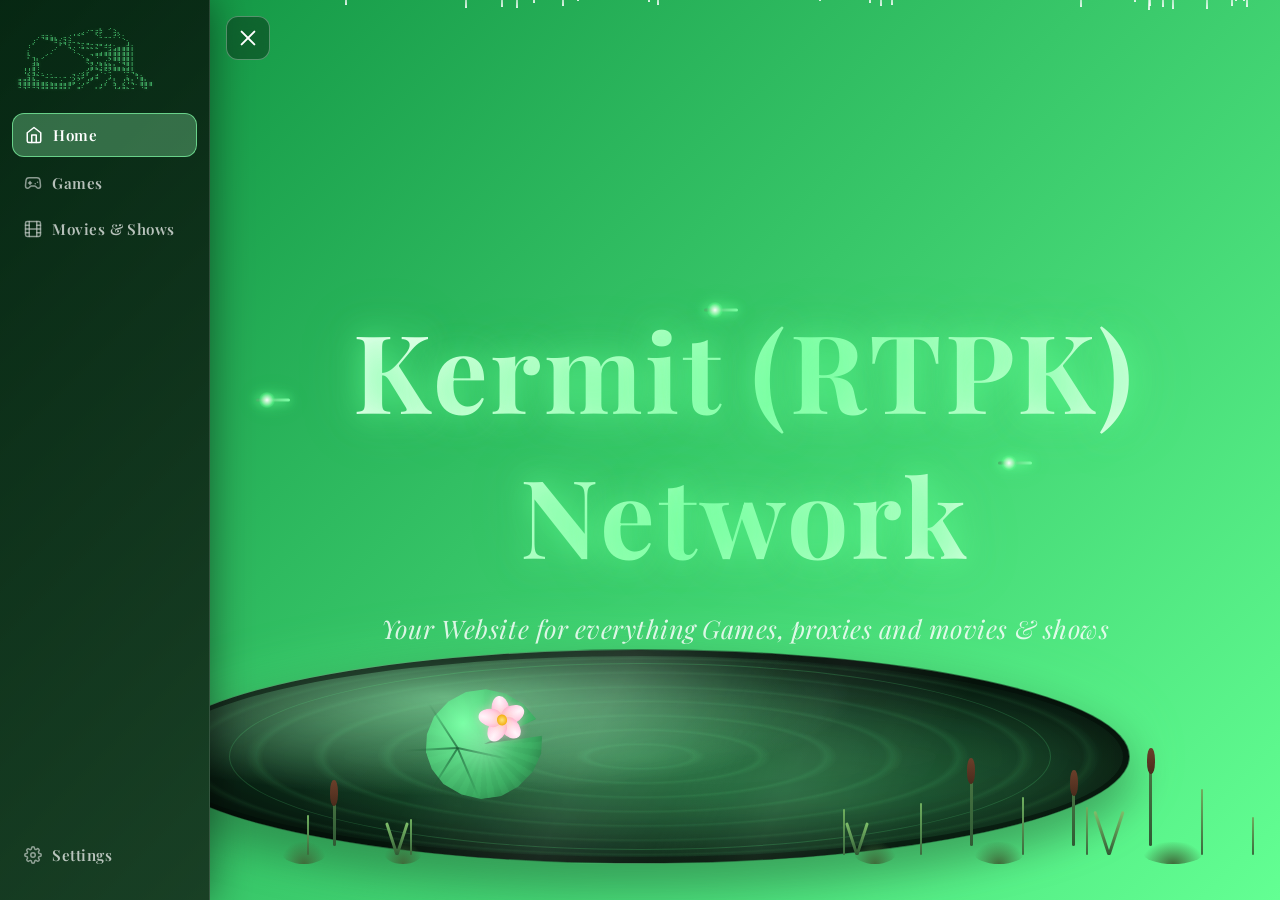
==== index.html @ 3709c2e8 "Initial commit" ====
<!DOCTYPE html>
<html lang="en">
<head>
  <meta charset="UTF-8" />
  <meta name="viewport" content="width=device-width, initial-scale=1.0"/>
  <title>Kermit (RTPK) Network</title>
  <link rel="icon" type="image/png" href="assets/favicon.png" />
  <link rel="preconnect" href="https://fonts.googleapis.com" />
  <link rel="preconnect" href="https://fonts.gstatic.com" crossorigin />
  <link href="https://fonts.googleapis.com/css2?family=Playfair+Display:wght@600;700&display=swap" rel="stylesheet" />
  <link rel="stylesheet" href="assets/styles.css" />
  <script src="assets/theme.js" defer></script>
  <script src="assets/animation.js" defer></script>
  <script src="assets/cursor.js" defer></script>
  <script src="assets/nav.js" defer></script>
  <script defer>
    const messages = [
      "Your Website for everything games, browsing, movies & shows",
      "Get Better soon Jaiden ❤️",
      "Kermit was here",
      "when will you learn to port? 🤓",
      "If you read this your gay 🥀",
      "frog 🐸🗣️🔥",
      "SPED CENTRAL😜😜🔥",
      "I love Devvy ❤️",
      "what are you waiting for? do something😭🥀"
    ];

    document.addEventListener("DOMContentLoaded", () => {
      const el = document.getElementById("shuffleText");
      let index = 0;

      const showNext = () => {
        el.classList.add("fade-out");
        setTimeout(() => {
          index = (index + 1) % messages.length;
          el.textContent = messages[index];
          el.classList.remove("fade-out");
        }, 400);
      };

      setInterval(showNext, 10000);
    });

    document.addEventListener("DOMContentLoaded", () => {
      const scene = document.getElementById("rainScene");
      if (!scene) return;
      const dropCount = 46;
      const frag = document.createDocumentFragment();
      const dropTimings = [];
      for (let i = 0; i < dropCount; i++) {
        const drop = document.createElement("span");
        drop.className = "raindrop";
        const left = Math.random() * 100;
        const duration = 0.7 + Math.random() * 0.6;
        const delay = Math.random() * 3;
        const height = 14 + Math.random() * 16;
        drop.style.left = left + "%";
        drop.style.animationDuration = duration.toFixed(2) + "s";
        drop.style.animationDelay = delay.toFixed(2) + "s";
        drop.style.height = height + "px";
        frag.appendChild(drop);
        dropTimings.push({ left, duration, delay });
      }
      scene.appendChild(frag);

      const pond = scene.querySelector(".pond");
      const reduceMotion = window.matchMedia("(prefers-reduced-motion: reduce)").matches;
      if (!pond || reduceMotion) return;

      const pondLeftPercent = 50;
      const pondHalfWidthPercent = 25;

      const getRandomPosition = () => {
        const x = 10 + Math.random() * 80;
        const y = 10 + Math.random() * 80;
        return { x, y };
      };

      const spawnRippleAt = () => {
        const { x, y } = getRandomPosition();
        const ripple = document.createElement("span");
        ripple.className = "pond-ripple-drop";
        ripple.style.left = x + "%";
        ripple.style.top = y + "%";
        pond.appendChild(ripple);
        ripple.addEventListener("animationend", () => ripple.remove());
        setTimeout(() => ripple.remove(), 2000);
      };

      dropTimings.forEach(({ left, duration, delay }) => {
        if (left < pondLeftPercent - pondHalfWidthPercent || left > pondLeftPercent + pondHalfWidthPercent) {
          return;
        }
        const landDelay = (delay + duration * 0.92) * 1000;
        setTimeout(() => spawnRippleAt(), landDelay);
        const cycleMs = (duration + 3) * 1000;
        setInterval(() => spawnRippleAt(), cycleMs);
      });
    });
  </script>
</head>
<body>
  <button class="menu-toggle" id="menuToggle" aria-label="Toggle menu">
    <span></span><span></span><span></span>
  </button>
  <div class="sidebar-overlay" id="sidebarOverlay"></div>
  <nav class="sidebar">
    <pre class="sidebar-kermit-logo" aria-label="Kermit RTPK Network">⠀⠀⠀⠀⠀⠀⠀⠀⠀⠀⠀⠀⠀⠀⠀⠀⠀⠀⡀⠀⢀⠀⠀⠀⠀⠀⠀⠀⠀⠀
⠀⠀⠀⠀⠀⠀⠀⠀⠀⠀⠀⠀⠀⢀⡠⠔⠒⡶⡷⠀⠁⠵⡄⠀⠀⠀⠀⠀⠀⠀
⠀⠀⠀⠀⠠⢶⣶⣦⡄⢀⠤⢔⠘⠓⠉⠀⠀⠑⠦⠤⠤⠞⠪⡂⠀⠀⠀⠀⠀⠀
⠀⠀⠀⡰⠁⠀⠉⠛⠿⣆⣽⠶⠤⣄⣀⣀⠀⠀⠀⠀⠀⠀⠀⠈⢢⠀⠀⠀⠀⠀
⠀⠀⠰⠁⠀⠀⠀⠀⠠⠃⠈⢧⠠⠠⣦⣍⣍⣝⠛⠾⠾⢂⣤⣤⣾⡆⠀⠀⠀⠀
⠀⠀⡆⠀⠀⠀⠀⡐⠁⠀⠀⠀⠱⡀⠀⠀⠀⣀⣠⣤⣾⣿⣿⣿⣿⡇⠀⠀⠀⠀
⠀⠀⡗⢤⡀⡠⠊⠀⠀⠀⠀⠀⠀⠈⠢⡀⠙⠻⠛⠛⣟⣿⣿⣿⣿⡇⠀⠀⠀⠀
⠀⠀⠀⣸⣇⠀⠀⠀⠀⠀⠀⠀⠀⠀⠀⢟⣤⢠⣄⡔⡊⠛⠻⣿⣿⡇⠀⠀⠀⠀
⠀⢀⢀⣾⠻⠀⠀⠀⠀⠀⠀⠀⠀⠀⠀⢀⣮⣆⠻⣿⣿⣧⣤⣌⣻⡇⠀⠀⠀⠀
⠀⢸⡸⣿⠨⡀⠀⠀⠀⠀⠀⠀⠀⢀⡠⡮⠋⠉⠻⡓⠮⠛⠛⠻⠿⢧⡀⠀⠀⠀
⠀⠀⢷⡞⠓⠒⠬⠥⠤⠄⠤⠠⢝⣆⡾⠃⣠⣾⠀⠀⣰⡀⠀⠀⣆⠀⢻⣦⠀⠀
⣿⣿⣿⣿⣶⣤⡤⣄⣀⣐⣀⣤⣮⢊⢀⡼⠋⠀⠀⡰⠁⣇⠀⡸⢹⣇⠀⣿⣧⣤
⠽⢿⠿⠿⢿⣿⣿⣿⣿⣿⣿⡟⠁⣤⠎⠀⠀⡄⡼⠃⠀⢺⣠⣷⣄⣈⠁⠻⣿⠛</pre>
    <a class="sidebar-tab active" href="index.html">
      <svg width="18" height="18" viewBox="0 0 24 24" fill="none" stroke="currentColor" stroke-width="2" stroke-linecap="round" stroke-linejoin="round"><path d="M3 9l9-7 9 7v11a2 2 0 0 1-2 2H5a2 2 0 0 1-2-2z"/><polyline points="9 22 9 12 15 12 15 22"/></svg>
      Home
    </a>
    <a class="sidebar-tab" href="games.html">
      <svg width="18" height="18" viewBox="0 0 24 24" fill="none" stroke="currentColor" stroke-width="2" stroke-linecap="round" stroke-linejoin="round"><line x1="6" x2="10" y1="12" y2="12"/><line x1="8" x2="8" y1="10" y2="14"/><line x1="15" x2="15.01" y1="13" y2="13"/><line x1="18" x2="18.01" y1="11" y2="11"/><path d="M17.32 5H6.68a4 4 0 0 0-3.978 3.59c-.006.052-.01.101-.017.152C2.604 9.416 2 14.456 2 16a3 3 0 0 0 3 3c1 0 1.5-.5 2-1l1.414-1.414A2 2 0 0 1 9.828 16h4.344a2 2 0 0 1 1.414.586L17 18c.5.5 1 1 2 1a3 3 0 0 0 3-3c0-1.545-.604-6.584-.685-7.258-.007-.05-.011-.1-.017-.151A4 4 0 0 0 17.32 5z"/></svg>
      Games
    </a>
    <a class="sidebar-tab" href="movies.html">
      <svg width="18" height="18" viewBox="0 0 24 24" fill="none" stroke="currentColor" stroke-width="2" stroke-linecap="round" stroke-linejoin="round"><rect x="2" y="2" width="20" height="20" rx="2.18" ry="2.18"/><line x1="7" y1="2" x2="7" y2="22"/><line x1="17" y1="2" x2="17" y2="22"/><line x1="2" y1="12" x2="22" y2="12"/><line x1="2" y1="7" x2="7" y2="7"/><line x1="2" y1="17" x2="7" y2="17"/><line x1="17" y1="17" x2="22" y2="17"/><line x1="17" y1="7" x2="22" y2="7"/></svg>
      Movies &amp; Shows
    </a>
    <a class="sidebar-tab sidebar-tab-settings" href="settings.html">
      <svg width="18" height="18" viewBox="0 0 24 24" fill="none" stroke="currentColor" stroke-width="2" stroke-linecap="round" stroke-linejoin="round"><circle cx="12" cy="12" r="3"/><path d="M19.4 15a1.65 1.65 0 0 0 .33 1.82l.06.06a2 2 0 0 1-2.83 2.83l-.06-.06a1.65 1.65 0 0 0-1.82-.33 1.65 1.65 0 0 0-1 1.51V21a2 2 0 0 1-4 0v-.09A1.65 1.65 0 0 0 9 19.4a1.65 1.65 0 0 0-1.82.33l-.06.06a2 2 0 0 1-2.83-2.83l.06-.06A1.65 1.65 0 0 0 4.68 15a1.65 1.65 0 0 0-1.51-1H3a2 2 0 0 1 0-4h.09A1.65 1.65 0 0 0 4.6 9a1.65 1.65 0 0 0-.33-1.82l-.06-.06a2 2 0 0 1 2.83-2.83l.06.06A1.65 1.65 0 0 0 9 4.68a1.65 1.65 0 0 0 1-1.51V3a2 2 0 0 1 4 0v.09a1.65 1.65 0 0 0 1 1.51 1.65 1.65 0 0 0 1.82-.33l.06-.06a2 2 0 0 1 2.83 2.83l-.06.06A1.65 1.65 0 0 0 19.4 9a1.65 1.65 0 0 0 1.51 1H21a2 2 0 0 1 0 4h-.09a1.65 1.65 0 0 0-1.51 1z"/></svg>
      Settings
    </a>
  </nav>
  <main class="page page-home">
    <div class="rain-scene" id="rainScene" aria-hidden="true">
      <div class="pond-surrounds">
        <span class="cattail cattail-1"><span class="cattail-head"></span></span>
        <span class="cattail cattail-2"><span class="cattail-head"></span></span>
        <span class="cattail cattail-3"><span class="cattail-head"></span></span>
        <span class="cattail cattail-4"><span class="cattail-head"></span></span>
        <span class="cattail cattail-5"><span class="cattail-head"></span></span>
        <span class="cattail cattail-6"><span class="cattail-head"></span></span>
        <span class="reed reed-1"></span>
        <span class="reed reed-2"></span>
        <span class="reed reed-3"></span>
        <span class="reed reed-4"></span>
        <span class="reed reed-5"></span>
        <span class="reed reed-6"></span>
        <span class="reed reed-7"></span>
        <span class="reed reed-8"></span>
        <span class="reed reed-9"></span>
        <span class="reed reed-10"></span>
        <span class="reed reed-11"></span>
        <span class="pond-grass pond-grass-1"></span>
        <span class="pond-grass pond-grass-2"></span>
        <span class="pond-grass pond-grass-3"></span>
        <span class="pond-grass pond-grass-4"></span>
        <span class="pond-grass pond-grass-5"></span>
        <span class="pond-grass pond-grass-6"></span>
        <span class="fern fern-1"></span>
        <span class="fern fern-2"></span>
        <span class="fern fern-3"></span>
        <span class="fern fern-4"></span>
        <span class="firefly firefly-1"></span>
        <span class="firefly firefly-2"></span>
        <span class="firefly firefly-3"></span>
        <span class="firefly firefly-4"></span>
        <span class="firefly firefly-5"></span>
        <span class="firefly firefly-6"></span>
        <span class="firefly firefly-7"></span>
        <span class="firefly firefly-8"></span>
        <span class="dragonfly dragonfly-1"></span>
        <span class="dragonfly dragonfly-2"></span>
        <span class="dragonfly dragonfly-3"></span>
        <div class="pond">
          <span class="pond-ripple"></span>
          <span class="pond-ripple pond-ripple-delay"></span>
          <div class="lily-pad">
            <span class="lily-pad-vein" style="transform: translate(-50%, -50%) rotate(20deg);"></span>
            <span class="lily-pad-vein" style="transform: translate(-50%, -50%) rotate(75deg);"></span>
            <span class="lily-pad-vein" style="transform: translate(-50%, -50%) rotate(130deg);"></span>
            <span class="lily-pad-vein" style="transform: translate(-50%, -50%) rotate(185deg);"></span>
            <span class="lily-pad-vein" style="transform: translate(-50%, -50%) rotate(245deg);"></span>
            <div class="lily-flower">
              <span></span><span></span><span></span><span></span><span></span>
            </div>
          </div>
        </div>
      </div>
    </div>
    <div class="hero-content">
      <h1 class="glow-title">Kermit (RTPK) Network</h1>
      <p class="subtitle" id="shuffleText">Your Website for everything Games, proxies and movies &amp; shows</p>
    </div>
  </main>
</body>
</html>
---- assets/styles.css ----
:root {
  --strong-green: #0d8f3f;
  --light-green: #63ff93;
  --text-muted: rgba(255, 255, 255, 0.82);
  --card-bg: rgba(11, 26, 16, 0.9);
  --border-color: rgba(255, 255, 255, 0.35);
  --button-shadow: 0 10px 30px rgba(0, 0, 0, 0.3);
  --sidebar-width: 210px;
  --current-accent: #63ff93;
  --current-accent-contrast: #07140b;
  --accent-soft: rgba(99, 255, 147, 0.18);
}

* {
  box-sizing: border-box;
}

body {
  margin: 0;
  font-family: "Space Grotesk", "Inter", system-ui, sans-serif;
  background: var(--current-bg, linear-gradient(135deg, #0d8f3f, #63ff93));
  min-height: 100vh;
  color: #ffffff;
  transition: background 0.6s ease;
  display: flex;
  flex-direction: row;
}

html.page-loading {
  background: #07140b;
}

html.page-loading body > :not(.page-loader) {
  opacity: 0;
}

html.page-ready body > :not(.page-loader) {
  opacity: 1;
}

.page-loader {
  position: fixed;
  inset: 0;
  z-index: 300;
  display: flex;
  align-items: center;
  justify-content: center;
  gap: 0.35rem;
  background:
    radial-gradient(circle at 50% 45%, color-mix(in srgb, var(--current-accent, #63ff93) 14%, transparent), transparent 34rem),
    #07140b;
  color: rgba(255, 255, 255, 0.78);
  font-family: "Playfair Display", "Space Grotesk", serif;
  font-size: 0.85rem;
  letter-spacing: 0.16em;
  text-transform: uppercase;
  opacity: 1;
  visibility: visible;
  transition: opacity 0.35s ease, visibility 0.35s ease;
}

html.page-ready .page-loader {
  opacity: 0;
  visibility: hidden;
  pointer-events: none;
}

.page-loader-label {
  opacity: 0.72;
}

.loading-dots {
  display: inline-flex;
  gap: 0.28rem;
  align-items: center;
  min-width: 1.65rem;
}

.loading-dots i {
  width: 0.3rem;
  height: 0.3rem;
  border-radius: 50%;
  background: var(--current-accent, #63ff93);
  box-shadow: 0 0 0.7rem color-mix(in srgb, var(--current-accent, #63ff93) 80%, transparent);
  animation: loading-dot 0.9s ease-in-out infinite;
}

.loading-dots i:nth-child(2) {
  animation-delay: 0.14s;
}

.loading-dots i:nth-child(3) {
  animation-delay: 0.28s;
}

@keyframes loading-dot {
  0%, 60%, 100% {
    transform: translateY(0);
    opacity: 0.35;
  }
  30% {
    transform: translateY(-0.35rem);
    opacity: 1;
  }
}

a {
  text-decoration: none;
  color: inherit;
}

.menu-toggle {
  position: fixed;
  top: 1rem;
  left: 1rem;
  z-index: 120;
  width: 44px;
  height: 44px;
  border-radius: 12px;
  border: 1px solid rgba(255, 255, 255, 0.3);
  background: rgba(0, 0, 0, 0.35);
  backdrop-filter: blur(16px);
  -webkit-backdrop-filter: blur(16px);
  display: flex;
  flex-direction: column;
  align-items: center;
  justify-content: center;
  gap: 4px;
  cursor: pointer;
  transition: background 0.2s ease, border-color 0.2s ease, transform 0.3s ease;
}

.menu-toggle.active {
  transform: translateX(var(--sidebar-width));
}

.menu-toggle:hover {
  background: rgba(0, 0, 0, 0.5);
  border-color: var(--current-accent, rgba(255, 255, 255, 0.6));
}

.menu-toggle span {
  display: block;
  width: 20px;
  height: 2px;
  border-radius: 2px;
  background: #fff;
  transition: transform 0.25s ease, opacity 0.25s ease;
}

.menu-toggle.active span:nth-child(1) {
  transform: translateY(6px) rotate(45deg);
}

.menu-toggle.active span:nth-child(2) {
  opacity: 0;
}

.menu-toggle.active span:nth-child(3) {
  transform: translateY(-6px) rotate(-45deg);
}

.sidebar-overlay {
  position: fixed;
  inset: 0;
  background: rgba(0, 0, 0, 0.55);
  opacity: 0;
  pointer-events: none;
  transition: opacity 0.3s ease;
  z-index: 90;
}

.sidebar-overlay.active {
  opacity: 1;
  pointer-events: auto;
}

.sidebar {
  width: var(--sidebar-width);
  height: 100vh;
  display: flex;
  flex-direction: column;
  gap: 0.25rem;
  padding: 1.5rem 0.75rem;
  background:
    linear-gradient(rgba(4, 10, 6, 0.78), rgba(4, 10, 6, 0.78)),
    var(--current-bg, linear-gradient(135deg, #0d8f3f, #63ff93));
  backdrop-filter: blur(20px);
  -webkit-backdrop-filter: blur(20px);
  border-right: 1px solid rgba(255, 255, 255, 0.15);
  flex-shrink: 0;
  position: fixed;
  top: 0;
  left: 0;
  z-index: 100;
  transform: translateX(-100%);
  transition: transform 0.3s ease, background 0.6s ease;
  box-shadow: 0 0 40px rgba(0, 0, 0, 0.5);
}

.nav-vertical .sidebar {
  transform: translateX(0);
}

.nav-vertical .sidebar-overlay {
  display: none;
}

.nav-vertical .page {
  padding-left: calc(4vw + var(--sidebar-width));
}

.nav-horizontal .sidebar-overlay {
  display: none;
}

.nav-horizontal .menu-toggle {
  top: 76px;
  left: auto;
  right: 1rem;
  width: 38px;
  height: 38px;
}

.nav-horizontal .menu-toggle.active {
  transform: none;
}

.nav-horizontal .sidebar {
  width: 100%;
  height: auto;
  min-height: 66px;
  flex-direction: row;
  align-items: center;
  gap: 0.35rem;
  padding: 0.6rem 1.25rem;
  transform: translateY(-100%);
  border-right: 0;
  border-bottom: 1px solid rgba(255, 255, 255, 0.15);
}

.nav-horizontal .sidebar-kermit-logo {
  display: block;
  flex: 0 0 92px;
  width: 92px;
  height: 42px;
  overflow: hidden;
  font-size: 3px;
  line-height: 3px;
  letter-spacing: 0.25px;
  padding: 0;
  margin: 0 0.5rem 0 0;
}

.nav-horizontal .sidebar-tab {
  padding: 0.55rem 0.8rem;
}

.nav-horizontal .sidebar-tab-settings {
  margin-top: 0;
  margin-left: auto;
}

.nav-horizontal .page {
  padding: calc(4vh + 66px) 4vw 4vh;
}

.nav-horizontal.nav-collapsed .sidebar {
  transform: translateY(-100%);
}

.nav-horizontal.nav-collapsed .page {
  padding-top: 4vh;
}

.nav-horizontal.nav-collapsed .menu-toggle {
  top: 1rem;
}

.nav-vertical.nav-collapsed .sidebar {
  transform: translateX(-100%);
}

.nav-vertical.nav-collapsed .page {
  padding-left: calc(4vw + 3.5rem);
}

.nav-collapsed .menu-toggle {
  background: color-mix(in srgb, var(--current-accent, #63ff93) 22%, rgba(0, 0, 0, 0.55));
}

.nav-horizontal .sidebar-tab svg {
  transform: translateY(-1px);
}

.nav-horizontal .sidebar-tab:hover svg,
.nav-horizontal .sidebar-tab.active svg {
  transform: translateY(-2px) scale(1.08);
}

.sidebar.open {
  transform: translateX(0);
}

.nav-horizontal .sidebar.open {
  transform: translateY(0);
}

.sidebar-kermit-logo {
  font-family: monospace;
  font-size: 5px;
  line-height: 5px;
  letter-spacing: 0.5px;
  color: rgba(178, 255, 200, 0.9);
  padding: 0 0.4rem;
  margin: 0 0 1.25rem;
  white-space: pre;
  user-select: none;
  text-shadow: 0 0 4px rgba(178, 255, 200, 0.4);
  transition: color 0.6s ease;
}

.sidebar.open .sidebar-kermit-logo {
  color: var(--current-accent, #63ff93);
  animation: kermit-logo-pulse 2.2s ease-in-out infinite;
}

@keyframes kermit-logo-pulse {
  0%, 100% {
    text-shadow:
      0 0 3px color-mix(in srgb, var(--current-accent, #63ff93) 70%, transparent),
      0 0 6px color-mix(in srgb, var(--current-accent, #63ff93) 30%, transparent);
    opacity: 0.85;
  }
  50% {
    text-shadow:
      0 0 8px var(--current-accent, #63ff93),
      0 0 18px color-mix(in srgb, var(--current-accent, #63ff93) 80%, transparent),
      0 0 28px color-mix(in srgb, var(--current-accent, #63ff93) 40%, transparent);
    opacity: 1;
  }
}

.sidebar-tab {
  display: flex;
  align-items: center;
  gap: 0.65rem;
  padding: 0.7rem 0.75rem;
  border-radius: 12px;
  font-family: "Playfair Display", "Space Grotesk", serif;
  font-size: 0.95rem;
  font-weight: 600;
  letter-spacing: 0.03em;
  color: rgba(255, 255, 255, 0.7);
  transition: background 0.25s ease, color 0.25s ease, transform 0.25s ease, box-shadow 0.25s ease;
  white-space: nowrap;
}

.sidebar-tab svg {
  flex-shrink: 0;
  opacity: 0.75;
  transition: opacity 0.2s ease;
}

.sidebar-tab:hover {
  background: rgba(255, 255, 255, 0.12);
  color: #fff;
  transform: translateX(3px);
  box-shadow: 0 6px 18px rgba(0, 0, 0, 0.18);
}

.sidebar-tab:hover svg {
  opacity: 1;
}

.sidebar-tab.active {
  background: color-mix(in srgb, var(--current-accent, #63ff93) 22%, rgba(255, 255, 255, 0.12));
  color: #fff;
  border: 1px solid color-mix(in srgb, var(--current-accent, #63ff93) 55%, rgba(255, 255, 255, 0.3));
}

button,
input {
  accent-color: var(--current-accent, #63ff93);
}

button:focus-visible,
input:focus-visible,
a:focus-visible {
  outline: 2px solid var(--current-accent, #63ff93);
  outline-offset: 3px;
}

.page-browser .sidebar-tab.active {
  animation: browser-live-flash 1.1s ease-out 1;
}

@keyframes browser-live-flash {
  0% {
    background: color-mix(in srgb, var(--current-accent, #63ff93) 90%, white 10%);
    box-shadow: 0 0 0 3px color-mix(in srgb, var(--current-accent, #63ff93) 60%, transparent),
      0 0 24px color-mix(in srgb, var(--current-accent, #63ff93) 70%, transparent);
    color: #06170d;
  }
  60% {
    background: color-mix(in srgb, var(--current-accent, #63ff93) 45%, rgba(255, 255, 255, 0.12));
    box-shadow: 0 0 14px color-mix(in srgb, var(--current-accent, #63ff93) 40%, transparent);
    color: #fff;
  }
  100% {
    background: color-mix(in srgb, var(--current-accent, #63ff93) 22%, rgba(255, 255, 255, 0.12));
    box-shadow: none;
    color: #fff;
  }
}

.sidebar-tab.active svg {
  opacity: 1;
}

.sidebar-tab-settings {
  margin-top: auto;
}

.page {
  flex: 1;
  width: 100%;
  padding: 4vh 4vw 4vh calc(4vw + 3.5rem);
  display: flex;
  flex-direction: column;
  gap: 2rem;
  overflow-y: auto;
}

.page > * {
  opacity: 0;
  transform: translateY(14px);
}

html.page-ready .page > * {
  animation: page-rise 0.65s cubic-bezier(0.22, 1, 0.36, 1) forwards;
}

html.page-ready .page > *:nth-child(2) {
  animation-delay: 0.08s;
}

html.page-ready .page > *:nth-child(3) {
  animation-delay: 0.16s;
}

html.page-ready .page > *:nth-child(4) {
  animation-delay: 0.24s;
}

html.page-ready .page > *:nth-child(5) {
  animation-delay: 0.32s;
}

@keyframes page-rise {
  to {
    opacity: 1;
    transform: translateY(0);
  }
}

.page-home {
  align-items: center;
  text-align: center;
  justify-content: center;
  position: relative;
  overflow: hidden;
}

.hero-content {
  max-width: 800px;
  position: relative;
  z-index: 1;
  animation: hero-float 7s ease-in-out infinite;
}

@keyframes hero-float {
  0%, 100% {
    transform: translateY(0);
  }
  50% {
    transform: translateY(-6px);
  }
}

.rain-scene {
  position: absolute;
  inset: 0;
  z-index: 0;
  overflow: hidden;
  pointer-events: none;
}

.raindrop {
  position: absolute;
  top: -20px;
  width: 1.5px;
  background: linear-gradient(to bottom, transparent, rgba(255, 255, 255, 0.85));
  animation: raindrop-fall linear infinite;
  will-change: transform, opacity;
}

@keyframes raindrop-fall {
  0% {
    transform: translateY(-10vh);
    opacity: 0;
  }
  8% {
    opacity: 0.9;
  }
  90% {
    opacity: 0.75;
  }
  100% {
    transform: translateY(115vh);
    opacity: 0;
  }
}

.pond-surrounds {
  position: absolute;
  inset: 0;
}

.cattail {
  position: absolute;
  bottom: 6%;
  width: 3px;
  height: 90px;
  background: linear-gradient(to top, #2f5a34, #4c7a45);
  border-radius: 2px;
  transform-origin: bottom center;
  animation: reed-sway 5s ease-in-out infinite;
  z-index: 1;
}

.cattail-head {
  position: absolute;
  top: -6px;
  left: 50%;
  transform: translateX(-50%);
  width: 8px;
  height: 26px;
  background: linear-gradient(to bottom, #6b3f2a, #4a2b1c);
  border-radius: 45%;
}

.cattail-1 {
  left: 8%;
  height: 100px;
  animation-delay: 0.2s;
}

.cattail-2 {
  left: 12%;
  height: 78px;
  animation-delay: 1.1s;
}

.cattail-3 {
  right: 10%;
  height: 92px;
  animation-delay: 0.6s;
}

.cattail-4 {
  right: 16%;
  height: 70px;
  animation-delay: 1.6s;
}

.reed {
  position: absolute;
  bottom: 5%;
  width: 2px;
  border-radius: 2px;
  background: linear-gradient(to top, #3b6b3f, #6fae5e);
  transform-origin: bottom center;
  animation: reed-sway 4.2s ease-in-out infinite;
  z-index: 1;
}

.reed-1 {
  left: 5%;
  height: 60px;
  animation-delay: 0s;
}

.reed-2 {
  left: 16%;
  height: 44px;
  animation-delay: 0.8s;
}

.reed-3 {
  right: 6%;
  height: 66px;
  animation-delay: 0.4s;
}

.reed-4 {
  right: 15%;
  height: 48px;
  animation-delay: 1.3s;
}

.reed-5 {
  right: 20%;
  height: 58px;
  animation-delay: 0.9s;
}

.reed-6 {
  left: 24%;
  height: 40px;
  animation-delay: 1.7s;
}

.reed-7 {
  right: 28%;
  height: 52px;
  animation-delay: 0.5s;
}

.pond-grass {
  position: absolute;
  bottom: 4%;
  width: 60px;
  height: 22px;
  background: radial-gradient(ellipse at bottom, #3f6b3a, transparent 75%);
  border-radius: 50%;
  z-index: 1;
}

.pond-grass-1 {
  left: 4%;
}

.pond-grass-2 {
  right: 6%;
}

.pond-grass-3 {
  left: 22%;
  width: 44px;
}

.pond-grass-4 {
  right: 20%;
  width: 50px;
}

.fern {
  position: absolute;
  bottom: 5%;
  width: 34px;
  height: 46px;
  transform-origin: bottom center;
  animation: reed-sway 5.4s ease-in-out infinite;
  z-index: 1;
}

.fern::before,
.fern::after {
  content: "";
  position: absolute;
  bottom: 0;
  left: 50%;
  width: 3px;
  height: 100%;
  background: linear-gradient(to top, #2f5a34, #7fbf6a);
  border-radius: 2px;
  transform-origin: bottom center;
}

.fern::before {
  transform: translateX(-50%) rotate(-18deg);
}

.fern::after {
  transform: translateX(-50%) rotate(18deg);
}

.fern-1 {
  left: 10%;
  animation-delay: 0.9s;
}

.fern-2 {
  right: 12%;
  animation-delay: 1.5s;
}

.fern-3 {
  left: 30%;
  width: 26px;
  height: 34px;
  animation-delay: 0.3s;
}

.fern-4 {
  right: 32%;
  width: 26px;
  height: 34px;
  animation-delay: 2.1s;
}

.cattail-5 {
  left: 26%;
  height: 60px;
  animation-delay: 2.3s;
}

.cattail-6 {
  right: 24%;
  height: 82px;
  animation-delay: 0.9s;
}

.reed-8 {
  left: 32%;
  height: 36px;
  animation-delay: 2.2s;
}

.reed-9 {
  right: 34%;
  height: 46px;
  animation-delay: 1.1s;
}

.reed-10 {
  left: 2%;
  height: 34px;
  animation-delay: 0.2s;
}

.reed-11 {
  right: 2%;
  height: 38px;
  animation-delay: 1.6s;
}

.pond-grass-5 {
  left: 30%;
  width: 38px;
}

.pond-grass-6 {
  right: 30%;
  width: 42px;
}


@keyframes reed-sway {
  0%, 100% {
    transform: rotate(-3deg);
  }
  50% {
    transform: rotate(3deg);
  }
}

.firefly {
  position: absolute;
  width: 8px;
  height: 8px;
  border-radius: 50%;
  background: color-mix(in srgb, var(--current-accent, #63ff93) 65%, #fffbd6 35%);
  box-shadow:
    0 0 10px 4px color-mix(in srgb, var(--current-accent, #63ff93) 90%, white 10%),
    0 0 22px 8px color-mix(in srgb, var(--current-accent, #63ff93) 55%, transparent),
    0 0 38px 14px color-mix(in srgb, var(--current-accent, #63ff93) 25%, transparent);
  opacity: 0;
  z-index: 2;
  pointer-events: none;
  animation: firefly-drift 9s ease-in-out infinite, firefly-glow 2.4s ease-in-out infinite;
}

.firefly-1 { bottom: 30%; left: 18%; animation-delay: 0s, 0.3s; }
.firefly-2 { bottom: 42%; left: 38%; animation-delay: 1.4s, 0.9s; }
.firefly-3 { bottom: 26%; left: 60%; animation-delay: 2.8s, 0.1s; }
.firefly-4 { bottom: 46%; left: 74%; animation-delay: 0.7s, 1.4s; }
.firefly-5 { bottom: 34%; left: 50%; animation-delay: 4.2s, 0.6s; }
.firefly-6 { bottom: 22%; left: 85%; animation-delay: 2s, 1s; }
.firefly-7 { bottom: 58%; left: 28%; animation-delay: 3.4s, 0.5s; }
.firefly-8 { bottom: 20%; left: 45%; animation-delay: 1.9s, 1.2s; }

@keyframes firefly-drift {
  0% { transform: translate(0, 0); }
  20% { transform: translate(24px, -30px); }
  40% { transform: translate(-18px, -50px); }
  60% { transform: translate(28px, -18px); }
  80% { transform: translate(-14px, -36px); }
  100% { transform: translate(0, 0); }
}

@keyframes firefly-glow {
  0%, 100% { opacity: 0.25; transform: scale(0.75); }
  50% { opacity: 1; transform: scale(1.15); }
}

.dragonfly {
  position: absolute;
  width: 34px;
  height: 10px;
  z-index: 2;
  pointer-events: none;
  filter: drop-shadow(0 0 6px color-mix(in srgb, var(--current-accent, #63ff93) 60%, transparent));
  animation: dragonfly-drift 14s ease-in-out infinite;
}

.dragonfly::before {
  content: "";
  position: absolute;
  left: 0;
  top: 50%;
  width: 100%;
  height: 3px;
  border-radius: 3px;
  transform: translateY(-50%);
  background: linear-gradient(to right, color-mix(in srgb, var(--current-accent, #63ff93) 65%, #1c2b1f 35%), color-mix(in srgb, var(--current-accent, #63ff93) 95%, white 20%));
  box-shadow:
    0 0 10px color-mix(in srgb, var(--current-accent, #63ff93) 70%, transparent),
    0 0 20px color-mix(in srgb, var(--current-accent, #63ff93) 40%, transparent);
}

.dragonfly::after {
  content: "";
  position: absolute;
  left: 32%;
  top: 50%;
  width: 16px;
  height: 16px;
  border-radius: 50%;
  transform: translate(-50%, -50%);
  background: radial-gradient(circle, rgba(255, 255, 255, 0.95), color-mix(in srgb, var(--current-accent, #63ff93) 50%, transparent) 55%, transparent 75%);
  animation: dragonfly-wings 0.16s linear infinite;
}

.dragonfly-1 { bottom: 55%; left: 20%; animation-delay: 0s; }
.dragonfly-2 { bottom: 65%; left: 55%; animation-delay: 5s; }
.dragonfly-3 { bottom: 48%; left: 78%; animation-delay: 2.5s; }

@keyframes dragonfly-wings {
  0%, 100% { opacity: 1; transform: translate(-50%, -50%) scaleY(1); }
  50% { opacity: 0.55; transform: translate(-50%, -50%) scaleY(0.35); }
}

@keyframes dragonfly-drift {
  0% { transform: translate(0, 0) rotate(0deg); }
  25% { transform: translate(70px, -22px) rotate(8deg); }
  50% { transform: translate(130px, 12px) rotate(-4deg); }
  75% { transform: translate(60px, 34px) rotate(6deg); }
  100% { transform: translate(0, 0) rotate(0deg); }
}

.pond {
  position: absolute;
  bottom: 4%;
  left: 50%;
  transform: translateX(-50%);
  width: min(90vw, 980px);
  height: min(21vw, 215px);
  border-radius: 50%;
  background:
    radial-gradient(ellipse at 30% 22%, color-mix(in srgb, var(--current-accent, #63ff93) 45%, white 25%), transparent 42%),
    radial-gradient(ellipse at 68% 70%, color-mix(in srgb, var(--current-accent, #63ff93) 22%, transparent), transparent 55%),
    repeating-radial-gradient(
      ellipse at 50% 50%,
      transparent 0,
      transparent 7%,
      color-mix(in srgb, var(--current-accent, #63ff93) 8%, transparent) 8%,
      transparent 9.5%
    ),
    radial-gradient(ellipse at center, color-mix(in srgb, var(--current-accent, #63ff93) 20%, rgba(6, 30, 18, 0.85)), rgba(4, 14, 9, 0.94) 74%);
  box-shadow:
    0 0 70px rgba(0, 0, 0, 0.45) inset,
    0 0 0 6px rgba(4, 14, 9, 0.5) inset,
    0 0 60px color-mix(in srgb, var(--current-accent, #63ff93) 32%, transparent),
    0 18px 46px rgba(0, 0, 0, 0.4);
  border: 1px solid color-mix(in srgb, var(--current-accent, #63ff93) 35%, transparent);
  transition: box-shadow 0.6s ease, border-color 0.6s ease, background 0.6s ease;
  overflow: hidden;
}

.pond::before {
  content: "";
  position: absolute;
  inset: 0;
  border-radius: 50%;
  background:
    linear-gradient(115deg, transparent 30%, rgba(255, 255, 255, 0.08) 45%, transparent 60%),
    linear-gradient(115deg, transparent 55%, rgba(255, 255, 255, 0.05) 65%, transparent 78%);
  mix-blend-mode: screen;
  pointer-events: none;
}

.pond::after {
  content: "";
  position: absolute;
  left: 8%;
  right: 8%;
  top: 6%;
  bottom: 6%;
  border-radius: 50%;
  border: 1px solid color-mix(in srgb, var(--current-accent, #63ff93) 18%, transparent);
  pointer-events: none;
}

.pond-ripple {
  position: absolute;
  left: 70%;
  top: 42%;
  width: 6%;
  height: 6%;
  border-radius: 50%;
  transform: translate(-50%, -50%) scale(0.4);
  opacity: 0;
  animation: pond-ripple-grow 2.2s ease-out infinite;
}

.pond-ripple::before,
.pond-ripple-drop::before {
  content: "";
  position: absolute;
  inset: 0;
  border-radius: 50%;
  border: 1px solid rgba(255, 255, 255, 0.75);
}

.pond-ripple-delay {
  left: 40%;
  top: 60%;
  animation-delay: 1.1s;
}

.pond-ripple-drop {
  position: absolute;
  width: 5%;
  height: 5%;
  border-radius: 50%;
  border: 1px solid rgba(255, 255, 255, 0.85);
  transform: translate(-50%, -50%) scale(0.15);
  opacity: 0;
  animation: pond-ripple-grow 1.2s ease-out forwards;
  pointer-events: none;
}

@keyframes pond-ripple-grow {
  0% {
    transform: translate(-50%, -50%) scale(0.25);
    opacity: 0.85;
    border-color: rgba(255, 255, 255, 0.9);
  }
  60% {
    opacity: 0.5;
  }
  100% {
    transform: translate(-50%, -50%) scale(1.5);
    opacity: 0;
    border-color: color-mix(in srgb, var(--current-accent, #63ff93) 60%, white 20%);
  }
}

.lily-pad {
  position: absolute;
  left: 34%;
  top: 44%;
  width: 12%;
  aspect-ratio: 1;
  transform: translate(-50%, -50%) rotate(-8deg);
  animation: lily-pad-bob 4.5s ease-in-out infinite;
}

.lily-pad::before {
  content: "";
  position: absolute;
  inset: 0;
  border-radius: 50%;
  background:
    repeating-conic-gradient(
      from 0deg,
      color-mix(in srgb, var(--current-accent, #63ff93) 8%, transparent) 0deg 8deg,
      transparent 8deg 16deg
    ),
    radial-gradient(
      circle at 35% 30%,
      color-mix(in srgb, var(--current-accent, #63ff93) 65%, #a8ffcb 35%),
      color-mix(in srgb, var(--current-accent, #63ff93) 55%, #063a1e 45%) 65%,
      color-mix(in srgb, var(--current-accent, #63ff93) 25%, #041a0f 75%) 100%
    );
  clip-path: polygon(50% 50%, 100% 50%, 97% 65%, 88% 79%, 74% 90%, 58% 96%, 41% 96%, 25% 90%, 11% 79%, 3% 65%, 0% 50%, 3% 35%, 11% 21%, 25% 10%, 41% 4%, 58% 4%, 74% 10%, 88% 21%, 97% 35%);
  box-shadow:
    0 8px 18px rgba(0, 0, 0, 0.4),
    0 0 22px color-mix(in srgb, var(--current-accent, #63ff93) 38%, transparent);
  transition: background 0.6s ease, box-shadow 0.6s ease;
}

.lily-pad::after {
  content: "";
  position: absolute;
  left: 50%;
  top: 50%;
  width: 55%;
  height: 55%;
  transform: translate(-50%, -50%);
  border-radius: 50%;
  background: radial-gradient(circle, rgba(255, 255, 255, 0.15), transparent 70%);
}

.lily-pad-vein {
  position: absolute;
  left: 50%;
  top: 50%;
  width: 46%;
  height: 2px;
  background: linear-gradient(90deg, color-mix(in srgb, var(--current-accent, #63ff93) 10%, #063a1e 60%), transparent);
  transform-origin: left center;
  transition: background 0.6s ease;
}

.lily-flower {
  position: absolute;
  left: 68%;
  top: 32%;
  width: 34%;
  aspect-ratio: 1;
  transform: translate(-50%, -50%);
}

.lily-flower span {
  position: absolute;
  left: 50%;
  top: 50%;
  width: 46%;
  height: 60%;
  background: radial-gradient(ellipse at 50% 20%, #fff6fa, #ffd3e6 55%, #ff9fc4 100%);
  border-radius: 50% 50% 50% 50% / 60% 60% 40% 40%;
  transform-origin: bottom center;
  box-shadow: 0 0 8px rgba(255, 200, 220, 0.5);
}

.lily-flower span:nth-child(1) { transform: translate(-50%, -100%) rotate(0deg); }
.lily-flower span:nth-child(2) { transform: translate(-50%, -100%) rotate(72deg); }
.lily-flower span:nth-child(3) { transform: translate(-50%, -100%) rotate(144deg); }
.lily-flower span:nth-child(4) { transform: translate(-50%, -100%) rotate(216deg); }
.lily-flower span:nth-child(5) { transform: translate(-50%, -100%) rotate(288deg); }

.lily-flower::after {
  content: "";
  position: absolute;
  left: 50%;
  top: 50%;
  width: 26%;
  height: 26%;
  transform: translate(-50%, -50%);
  border-radius: 50%;
  background: radial-gradient(circle, #ffe27a, #f2a900 80%);
  box-shadow: 0 0 10px rgba(255, 210, 90, 0.7);
}

@keyframes lily-pad-bob {
  0%, 100% {
    transform: translate(-50%, -50%) rotate(-8deg) translateY(0);
  }
  50% {
    transform: translate(-50%, -50%) rotate(-6deg) translateY(-4px);
  }
}

@media (prefers-reduced-motion: reduce) {
  .raindrop,
  .pond-ripple,
  .lily-pad {
    animation: none;
    display: none;
  }
}

.glow-title {
  font-family: "Playfair Display", "Space Grotesk", serif;
  font-size: clamp(3.8rem, 8.5vw, 7.5rem);
  font-weight: 700;
  color: #ffffff;
  letter-spacing: 0.03em;
  background: linear-gradient(
    120deg,
    #ffffff 0%,
    color-mix(in srgb, var(--current-accent, #63ff93) 75%, white 25%) 50%,
    #ffffff 100%
  );
  -webkit-background-clip: text;
  background-clip: text;
  -webkit-text-fill-color: transparent;
  text-shadow:
    0 0 30px color-mix(in srgb, var(--current-accent, #63ff93) 65%, transparent),
    0 0 60px color-mix(in srgb, var(--current-accent, #63ff93) 35%, transparent);
  margin-bottom: 0.5rem;
  transition: text-shadow 0.6s ease;
}

.subtitle {
  font-family: "Playfair Display", "Space Grotesk", serif;
  font-size: 1.6rem;
  font-weight: 400;
  font-style: italic;
  letter-spacing: 0.02em;
  color: var(--text-muted);
  margin-bottom: 2rem;
  transition: opacity 0.4s ease;
}

.subtitle.fade-out {
  opacity: 0;
}

.page-panel {
  background: var(--card-bg);
  padding: 3rem;
  position: relative;
  border: 1px solid rgba(255, 255, 255, 0.07);
  box-shadow: 0 24px 70px rgba(0, 0, 0, 0.2);
  transition: background 0.6s ease, border-color 0.4s ease, box-shadow 0.4s ease;
}

.page-panel:hover {
  border-color: color-mix(in srgb, var(--current-accent, #63ff93) 24%, rgba(255, 255, 255, 0.07));
  box-shadow: 0 28px 80px rgba(0, 0, 0, 0.28), 0 0 36px color-mix(in srgb, var(--current-accent, #63ff93) 10%, transparent);
}

.page-panel h1 {
  font-family: "Playfair Display", "Space Grotesk", serif;
  font-size: clamp(2.4rem, 4.5vw, 3.4rem);
  font-weight: 700;
  letter-spacing: 0.02em;
  margin: 0 0 0.55rem;
  background: linear-gradient(
    120deg,
    #ffffff 0%,
    color-mix(in srgb, var(--current-accent, #63ff93) 75%, white 25%) 50%,
    #ffffff 100%
  );
  -webkit-background-clip: text;
  background-clip: text;
  -webkit-text-fill-color: transparent;
  text-shadow:
    0 0 20px color-mix(in srgb, var(--current-accent, #63ff93) 55%, transparent),
    0 0 40px color-mix(in srgb, var(--current-accent, #63ff93) 25%, transparent);
  transition: text-shadow 0.6s ease;
}

.page-rule {
  display: block;
  width: 48px;
  height: 3px;
  border-radius: 2px;
  background: color-mix(in srgb, var(--current-accent, #63ff93) 85%, white 15%);
  box-shadow: 0 0 14px color-mix(in srgb, var(--current-accent, #63ff93) 70%, transparent);
  border: none;
  margin: 0 0 0.9rem;
  transition: background 0.6s ease, box-shadow 0.6s ease;
}

.page-tagline {
  font-family: "Playfair Display", serif;
  font-size: 1rem;
  font-style: italic;
  font-weight: 400;
  color: rgba(255, 255, 255, 0.52);
  letter-spacing: 0.04em;
  margin: 0 0 0.5rem;
}

.page-section-label {
  font-family: "Playfair Display", serif;
  font-size: 0.7rem;
  font-weight: 700;
  letter-spacing: 0.2em;
  text-transform: uppercase;
  color: color-mix(in srgb, var(--current-accent, #63ff93) 70%, white 30%);
  margin: 0 0 0.5rem;
  transition: color 0.6s ease;
}

.settings-header {
  margin-bottom: 0.75rem;
}

.settings-header p {
  margin: 0.6rem 0 0;
  color: rgba(255, 255, 255, 0.65);
  font-size: 0.95rem;
  max-width: 520px;
  line-height: 1.5;
}

.settings-panel {
  width: 100%;
  display: flex;
  flex-direction: column;
  gap: 0.75rem;
  padding: 1.15rem 1.25rem 1.25rem 1.35rem;
  border-radius: 16px;
  background: rgba(255, 255, 255, 0.03);
  border: 1px solid rgba(255, 255, 255, 0.07);
  border-left: 3px solid color-mix(in srgb, var(--current-accent, #63ff93) 60%, transparent);
  box-shadow: inset 0 0 0 0 transparent,
    0 4px 24px rgba(0, 0, 0, 0.18);
  transition: border-left-color 0.6s ease, box-shadow 0.3s ease;
}

.settings-panel:hover {
  box-shadow: inset 0 0 0 0 transparent,
    0 6px 32px rgba(0, 0, 0, 0.26),
    0 0 0 1px color-mix(in srgb, var(--current-accent, #63ff93) 18%, transparent);
}

.settings-panel + .settings-panel {
  margin-top: 0.85rem;
}

.settings-panel-heading {
  display: flex;
  align-items: baseline;
  justify-content: space-between;
  gap: 1rem;
  flex-wrap: wrap;
}

.settings-panel h2 {
  font-family: "Playfair Display", "Space Grotesk", serif;
  margin: 0;
  font-size: 1.05rem;
  font-weight: 700;
  letter-spacing: 0.12em;
  text-transform: uppercase;
  color: color-mix(in srgb, var(--current-accent, #63ff93) 65%, white 25%);
  transition: color 0.6s ease;
}

.settings-panel-hint {
  font-size: 0.78rem;
  color: rgba(255, 255, 255, 0.5);
  line-height: 1.4;
}

.active-swatch {
  display: inline-flex;
  align-items: center;
  gap: 0.5rem;
  font-size: 0.8rem;
  color: rgba(255, 255, 255, 0.7);
  letter-spacing: 0.04em;
}

.active-swatch-dot {
  width: 12px;
  height: 12px;
  border-radius: 50%;
  background: color-mix(in srgb, var(--current-accent, #63ff93) 85%, white 15%);
  box-shadow: 0 0 8px color-mix(in srgb, var(--current-accent, #63ff93) 60%, transparent);
}

.background-options {
  display: grid;
  grid-template-columns: repeat(auto-fill, minmax(150px, 1fr));
  gap: 0.75rem;
  margin-top: 0.25rem;
}

.background-option {
  border-radius: 16px;
  border: 2px solid transparent;
  padding: 0.85rem;
  min-height: 88px;
  color: #fff;
  font-weight: 600;
  text-shadow: 0 0 10px rgba(0, 0, 0, 0.4);
  cursor: pointer;
  background-size: 200% 200%;
  transition: border-color 0.3s ease, transform 0.3s ease, box-shadow 0.3s ease;
  display: flex;
  align-items: flex-end;
  justify-content: flex-start;
  box-shadow: 0 10px 20px rgba(0, 0, 0, 0.4);
}

.background-option span {
  font-family: "Playfair Display", "Space Grotesk", serif;
  text-transform: uppercase;
  letter-spacing: 0.15em;
  font-size: 0.8rem;
  font-weight: 700;
}

.background-option.active {
  border-color: rgba(255, 255, 255, 0.9);
  box-shadow: 0 0 0 2px rgba(255, 255, 255, 0.37), 0 12px 25px rgba(0, 0, 0, 0.45);
  transform: translateY(-2px);
}

.anim-level-options {
  display: grid;
  grid-template-columns: repeat(auto-fill, minmax(180px, 1fr));
  gap: 0.75rem;
  margin-top: 0.25rem;
}

.anim-level-btn {
  display: flex;
  flex-direction: column;
  gap: 0.3rem;
  padding: 1rem 1.1rem;
  border-radius: 16px;
  border: 2px solid rgba(255, 255, 255, 0.1);
  background: rgba(255, 255, 255, 0.04);
  color: rgba(255, 255, 255, 0.8);
  cursor: pointer;
  text-align: left;
  transition: border-color 0.25s ease, background 0.25s ease, transform 0.2s ease, box-shadow 0.2s ease;
}

.settings-panel-kicker {
  color: rgba(255, 255, 255, 0.44);
  font-size: 0.7rem;
  letter-spacing: 0.08em;
  text-transform: uppercase;
}

.settings-choice-grid {
  display: grid;
  grid-template-columns: repeat(auto-fit, minmax(170px, 1fr));
  gap: 0.6rem;
}

.nav-option-btn,
.cloak-option-btn {
  display: flex;
  align-items: center;
  gap: 0.7rem;
  min-height: 58px;
  padding: 0.7rem 0.8rem;
  border: 1px solid rgba(255, 255, 255, 0.1);
  border-radius: 12px;
  background: rgba(255, 255, 255, 0.035);
  color: rgba(255, 255, 255, 0.78);
  text-align: left;
  cursor: pointer;
  transition: border-color 0.2s ease, background 0.2s ease, transform 0.2s ease, color 0.2s ease;
}

.cloak-option-btn {
  flex-direction: column;
  align-items: flex-start;
  justify-content: center;
  gap: 0.25rem;
}

.nav-option-btn:hover,
.cloak-option-btn:hover {
  border-color: color-mix(in srgb, var(--current-accent, #63ff93) 65%, transparent);
  background: var(--accent-soft);
  transform: translateY(-1px);
}

.nav-option-btn.active,
.cloak-option-btn.active {
  border-color: var(--current-accent, #63ff93);
  background: var(--accent-soft);
  box-shadow: 0 0 0 1px color-mix(in srgb, var(--current-accent, #63ff93) 28%, transparent);
  color: #fff;
}

.settings-choice-icon {
  display: grid;
  place-items: center;
  width: 32px;
  height: 32px;
  border-radius: 9px;
  color: var(--current-accent, #63ff93);
  background: color-mix(in srgb, var(--current-accent, #63ff93) 14%, transparent);
  font-size: 1.1rem;
}

.settings-choice-copy {
  display: flex;
  flex-direction: column;
  gap: 0.18rem;
}

.settings-choice-copy strong,
.cloak-option-btn strong {
  font-size: 0.84rem;
  color: #fff;
}

.settings-choice-copy small,
.cloak-option-btn small {
  color: rgba(255, 255, 255, 0.48);
  font-size: 0.7rem;
  line-height: 1.35;
}

.identity-form {
  display: grid;
  grid-template-columns: minmax(140px, 0.7fr) minmax(220px, 1.3fr) auto;
  align-items: end;
  gap: 0.65rem;
}

.identity-form label {
  display: flex;
  flex-direction: column;
  gap: 0.3rem;
}

.identity-form label span {
  color: rgba(255, 255, 255, 0.56);
  font-size: 0.7rem;
  letter-spacing: 0.05em;
  text-transform: uppercase;
}

.identity-form input {
  width: 100%;
  padding: 0.62rem 0.75rem;
  border: 1px solid rgba(255, 255, 255, 0.14);
  border-radius: 10px;
  background: rgba(0, 0, 0, 0.22);
  color: #fff;
  font: inherit;
  font-size: 0.8rem;
}

.identity-form input:focus {
  border-color: var(--current-accent, #63ff93);
  box-shadow: 0 0 0 2px var(--accent-soft);
  outline: none;
}

.settings-save-btn {
  border: 1px solid color-mix(in srgb, var(--current-accent, #63ff93) 65%, transparent);
  border-radius: 10px;
  padding: 0.62rem 0.9rem;
  background: color-mix(in srgb, var(--current-accent, #63ff93) 22%, transparent);
  color: var(--current-accent-contrast, #07140b);
  font: inherit;
  font-size: 0.78rem;
  font-weight: 700;
  cursor: pointer;
  white-space: nowrap;
  transition: filter 0.2s ease, transform 0.2s ease;
}

.settings-save-btn:hover {
  filter: brightness(1.18);
  transform: translateY(-1px);
}

.identity-actions {
  display: flex;
  gap: 0.45rem;
}

.settings-reset-btn {
  border: 1px solid rgba(255, 255, 255, 0.18);
  border-radius: 10px;
  padding: 0.62rem 0.9rem;
  background: rgba(255, 255, 255, 0.06);
  color: rgba(255, 255, 255, 0.78);
  font: inherit;
  font-size: 0.78rem;
  cursor: pointer;
  white-space: nowrap;
  transition: background 0.2s ease, border-color 0.2s ease, color 0.2s ease;
}

.settings-reset-btn:hover {
  background: rgba(255, 255, 255, 0.12);
  border-color: rgba(255, 255, 255, 0.34);
  color: #fff;
}

.settings-action-row {
  display: flex;
  align-items: center;
  flex-wrap: wrap;
  gap: 0.8rem;
}

.settings-status {
  display: none;
  margin: 0;
  color: color-mix(in srgb, var(--current-accent, #63ff93) 78%, white 22%);
  font-size: 0.75rem;
}

.settings-status.visible {
  display: block;
}

.anim-level-btn:hover {
  border-color: color-mix(in srgb, var(--current-accent, #63ff93) 60%, transparent);
  background: rgba(255, 255, 255, 0.07);
  transform: translateY(-2px);
}

.anim-level-btn.active {
  border-color: color-mix(in srgb, var(--current-accent, #63ff93) 90%, white 10%);
  background: color-mix(in srgb, var(--current-accent, #63ff93) 12%, transparent);
  box-shadow: 0 0 0 1px color-mix(in srgb, var(--current-accent, #63ff93) 40%, transparent), 0 6px 20px rgba(0,0,0,0.3);
  transform: translateY(-2px);
}

.anim-level-icon {
  font-size: 1.3rem;
  line-height: 1;
  color: color-mix(in srgb, var(--current-accent, #63ff93) 80%, white 20%);
  transition: color 0.3s ease;
}

.anim-level-name {
  font-family: "Playfair Display", serif;
  font-size: 1rem;
  font-weight: 700;
  color: #fff;
  letter-spacing: 0.04em;
}

.anim-level-desc {
  font-size: 0.75rem;
  color: rgba(255, 255, 255, 0.5);
  line-height: 1.4;
}

body.anim-reduced .firefly,
body.anim-reduced .dragonfly {
  display: none !important;
}

body.anim-reduced .raindrop {
  opacity: 0.5 !important;
}

body.anim-reduced .pond-ripple {
  display: none !important;
}

body.anim-off .rain-scene {
  display: none !important;
}

body.anim-reduced .hero-content,
body.anim-off .hero-content,
body.anim-reduced .page > *,
body.anim-off .page > * {
  animation: none;
}

body.anim-reduced .page > *,
body.anim-off .page > * {
  opacity: 1;
  transform: none;
}

body.anim-off .loading-dots i {
  animation: none;
  opacity: 0.65;
}

@media (prefers-reduced-motion: reduce) {
  *,
  *::before,
  *::after {
    animation-duration: 0.01ms !important;
    animation-iteration-count: 1 !important;
    scroll-behavior: auto !important;
    transition-duration: 0.01ms !important;
  }
}

.cursor-options {
  display: grid;
  grid-template-columns: repeat(auto-fill, minmax(160px, 1fr));
  gap: 0.75rem;
  margin-top: 0.25rem;
}

.cursor-option-btn {
  position: relative;
  display: flex;
  flex-direction: column;
  align-items: center;
  gap: 0.35rem;
  padding: 1.2rem 1rem 1rem;
  border-radius: 16px;
  border: 2px solid rgba(255, 255, 255, 0.1);
  background: rgba(255, 255, 255, 0.04);
  color: rgba(255, 255, 255, 0.8);
  cursor: pointer;
  text-align: center;
  transition: border-color 0.25s ease, background 0.25s ease, transform 0.2s ease, box-shadow 0.2s ease;
}

.cursor-option-btn:hover {
  border-color: color-mix(in srgb, var(--current-accent, #63ff93) 60%, transparent);
  background: rgba(255, 255, 255, 0.07);
  transform: translateY(-2px);
}

.cursor-option-btn.active {
  border-color: color-mix(in srgb, var(--current-accent, #63ff93) 90%, white 10%);
  background: color-mix(in srgb, var(--current-accent, #63ff93) 12%, transparent);
  box-shadow: 0 0 0 1px color-mix(in srgb, var(--current-accent, #63ff93) 40%, transparent), 0 6px 20px rgba(0,0,0,0.3);
  transform: translateY(-2px);
}

.cursor-option-preview {
  font-size: 2rem;
  line-height: 1;
  display: flex;
  align-items: center;
  justify-content: center;
  width: 48px;
  height: 48px;
  border-radius: 12px;
  background: rgba(255, 255, 255, 0.06);
  margin-bottom: 0.15rem;
}

.cursor-preview-default {
  font-size: 1.6rem;
  color: rgba(255, 255, 255, 0.7);
}

.cursor-option-name {
  font-family: "Playfair Display", serif;
  font-size: 0.95rem;
  font-weight: 700;
  color: #fff;
  letter-spacing: 0.04em;
}

.cursor-option-desc {
  font-size: 0.72rem;
  color: rgba(255, 255, 255, 0.5);
  line-height: 1.4;
}

.cursor-option-badge {
  position: absolute;
  top: 0.5rem;
  right: 0.55rem;
  font-size: 0.62rem;
  font-weight: 700;
  letter-spacing: 0.06em;
  text-transform: uppercase;
  padding: 0.15rem 0.45rem;
  border-radius: 999px;
  background: color-mix(in srgb, var(--current-accent, #63ff93) 30%, transparent);
  color: color-mix(in srgb, var(--current-accent, #63ff93) 90%, white 10%);
  border: 1px solid color-mix(in srgb, var(--current-accent, #63ff93) 50%, transparent);
  transition: background 0.3s ease, color 0.3s ease;
}

.search-wrap {
  position: relative;
  width: 100%;
  max-width: 420px;
}

.search-icon {
  position: absolute;
  left: 1rem;
  top: 50%;
  transform: translateY(-50%);
  color: rgba(255, 255, 255, 0.6);
  pointer-events: none;
}

.search-input {
  width: 100%;
  padding: 0.75rem 1.1rem 0.75rem 2.8rem;
  border-radius: 999px;
  border: 1.5px solid rgba(255, 255, 255, 0.35);
  background: rgba(255, 255, 255, 0.12);
  color: #fff;
  font-size: 0.95rem;
  font-family: "Space Grotesk", "Inter", system-ui, sans-serif;
  font-weight: 500;
  backdrop-filter: blur(16px);
  -webkit-backdrop-filter: blur(16px);
  outline: none;
  transition: border-color 0.25s ease, background 0.25s ease;
  -webkit-appearance: none;
  appearance: none;
}

.search-input::placeholder {
  color: rgba(255, 255, 255, 0.5);
}

.search-input:focus {
  border-color: var(--current-accent, rgba(255, 255, 255, 0.75));
  background: rgba(255, 255, 255, 0.2);
  transform: translateY(-1px);
  box-shadow: 0 8px 24px color-mix(in srgb, var(--current-accent, #63ff93) 12%, transparent);
}

.search-input::-webkit-search-cancel-button {
  filter: invert(1) opacity(0.6);
  cursor: pointer;
}

.coming-soon-box {
  display: flex;
  flex-direction: column;
  align-items: center;
  justify-content: center;
  gap: 1.1rem;
  padding: 5rem 3rem;
  border-radius: 1.5rem;
  border: 1.5px solid color-mix(in srgb, var(--current-accent, #63ff93) 28%, rgba(255,255,255,0.1));
  background:
    radial-gradient(ellipse at 50% 0%, color-mix(in srgb, var(--current-accent, #63ff93) 8%, transparent) 0%, transparent 65%),
    rgba(255, 255, 255, 0.04);
  backdrop-filter: blur(16px);
  -webkit-backdrop-filter: blur(16px);
  text-align: center;
  width: 100%;
  max-width: 680px;
  margin-top: 0.5rem;
  transition: border-color 0.6s ease, background 0.6s ease;
}

.coming-soon-icon {
  font-size: 3.2rem;
  line-height: 1;
  filter: drop-shadow(0 0 18px color-mix(in srgb, var(--current-accent, #63ff93) 55%, transparent));
  transition: filter 0.6s ease;
}

.coming-soon-label {
  font-family: "Playfair Display", "Space Grotesk", serif;
  font-size: 2.4rem;
  font-weight: 700;
  letter-spacing: 0.1em;
  text-transform: uppercase;
  background: linear-gradient(
    120deg,
    #ffffff 0%,
    color-mix(in srgb, var(--current-accent, #63ff93) 75%, white 25%) 50%,
    #ffffff 100%
  );
  -webkit-background-clip: text;
  background-clip: text;
  -webkit-text-fill-color: transparent;
  transition: text-shadow 0.6s ease;
}

.coming-soon-rule {
  display: block;
  width: 36px;
  height: 2px;
  border-radius: 2px;
  background: color-mix(in srgb, var(--current-accent, #63ff93) 55%, white 20%);
  opacity: 0.6;
  border: none;
  margin: 0;
  transition: background 0.6s ease;
}

.coming-soon-sub {
  font-family: "Playfair Display", "Space Grotesk", serif;
  font-style: italic;
  font-size: 1.05rem;
  color: rgba(255, 255, 255, 0.6);
  margin: 0;
  max-width: 360px;
  line-height: 1.6;
}

.no-results {
  font-family: "Playfair Display", "Space Grotesk", serif;
  color: rgba(255, 255, 255, 0.6);
  font-size: 1rem;
  font-style: italic;
  padding: 0.5rem 0;
}

.game-grid {
  display: grid;
  grid-template-columns: repeat(auto-fill, minmax(200px, 1fr));
  gap: 1.25rem;
  width: 100%;
}

.game-card {
  border-radius: 18px;
  overflow: hidden;
  border: 2px solid rgba(255, 255, 255, 0.25);
  background: rgba(0, 0, 0, 0.3);
  backdrop-filter: blur(10px);
  box-shadow: 0 8px 24px rgba(0, 0, 0, 0.4);
  cursor: pointer;
  transition: transform 0.25s ease, border-color 0.25s ease, box-shadow 0.25s ease;
  display: flex;
  flex-direction: column;
}

.game-card:hover,
.game-card:focus-visible {
  transform: translateY(-5px);
  border-color: color-mix(in srgb, var(--current-accent, #63ff93) 75%, white 25%);
  box-shadow:
    0 16px 40px rgba(0, 0, 0, 0.5),
    0 0 0 1px color-mix(in srgb, var(--current-accent, #63ff93) 30%, transparent),
    0 0 28px color-mix(in srgb, var(--current-accent, #63ff93) 22%, transparent);
}

button:not(.menu-toggle),
.background-option {
  -webkit-tap-highlight-color: transparent;
}

button:not(.menu-toggle):hover,
.background-option:hover {
  transform: translateY(-2px);
}

button:not(.menu-toggle):active,
.background-option:active {
  transform: translateY(0) scale(0.98);
}

.game-card-img {
  width: 100%;
  aspect-ratio: 16 / 9;
  object-fit: cover;
  display: block;
}

.game-card-info {
  padding: 0.65rem 0.85rem;
}

.game-card-title {
  font-family: "Playfair Display", "Space Grotesk", serif;
  font-size: 1rem;
  font-weight: 700;
  letter-spacing: 0.04em;
  text-transform: uppercase;
  color: #fff;
}

@media (max-width: 640px) {
  body {
    flex-direction: column;
  }

  .sidebar {
    width: min(80vw, 260px);
  }

  .nav-vertical .sidebar {
    transform: translateX(-100%);
  }

  .nav-vertical .sidebar.open {
    transform: translateX(0);
  }

  .nav-vertical .sidebar-overlay {
    display: block;
  }

  .nav-vertical .page {
    padding-left: 5vw;
  }

  .nav-horizontal .sidebar {
    min-height: 58px;
    overflow-x: auto;
    padding: 0.45rem 0.6rem;
  }

  .nav-horizontal .menu-toggle {
    top: 66px;
    right: 0.6rem;
  }

  .nav-horizontal .sidebar-tab {
    padding: 0.5rem 0.6rem;
    font-size: 0.78rem;
  }

  .nav-horizontal .sidebar-tab-settings {
    margin-left: 0;
  }

  .nav-horizontal .page {
    padding: calc(1rem + 58px + 2vh) 5vw 4vh;
  }

  .nav-horizontal.nav-collapsed .page {
    padding-top: calc(1rem + 2vh);
  }

  .nav-horizontal.nav-collapsed .menu-toggle {
    top: 0.7rem;
  }

  .nav-vertical .menu-toggle.active {
    transform: translateX(min(80vw, 260px));
  }

  .page {
    padding: 4vh 5vw 4vh 5vw;
    padding-top: calc(1rem + 44px + 2vh);
  }

  .page-panel {
    padding: 1.75rem;
  }

  .background-option {
    min-height: 90px;
  }

  .identity-form {
    grid-template-columns: 1fr;
  }
}
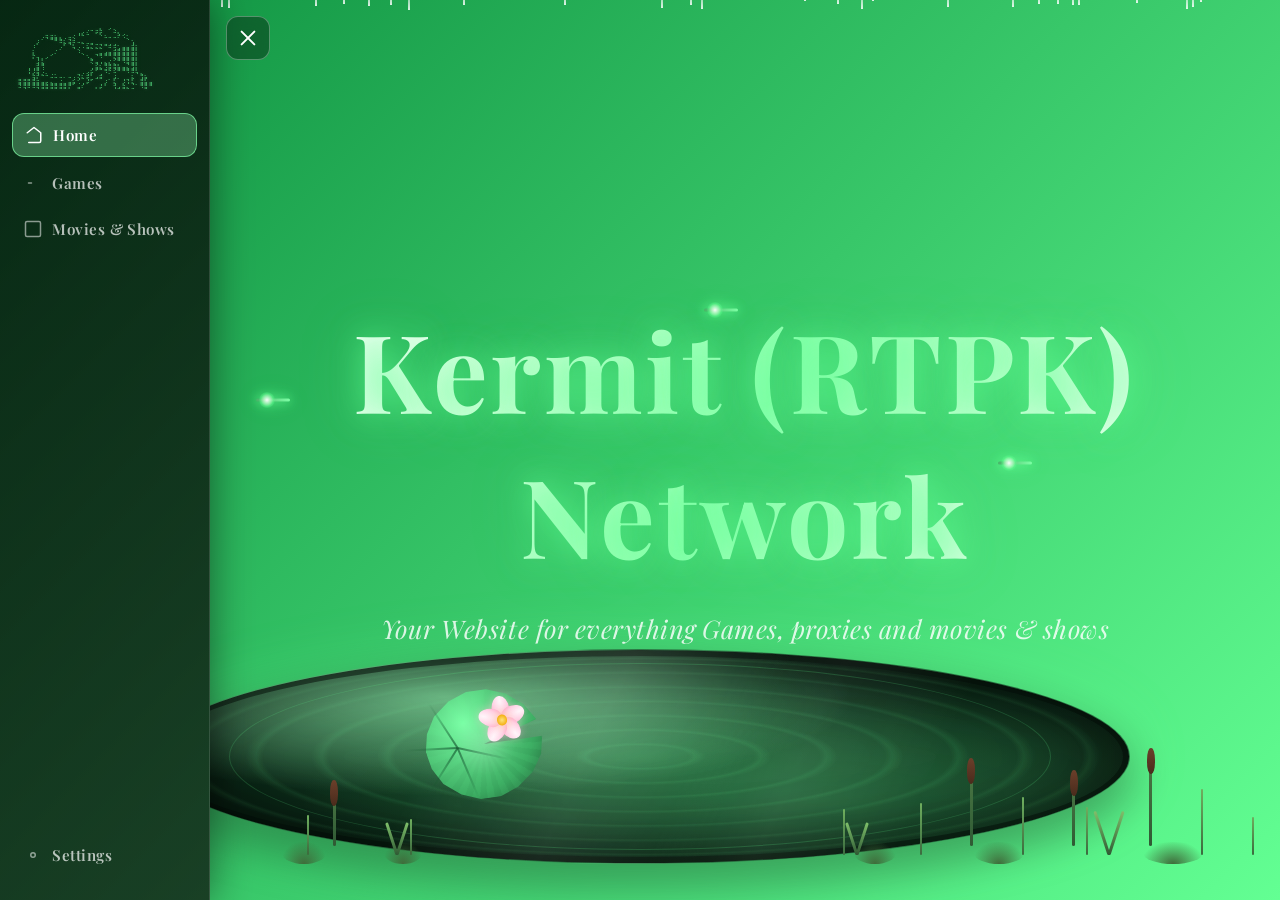
==== commit 7b3a8eb4: "Fix: use root-relative asset paths in index.html so assets load from any path" ====
--- a/index.html
+++ b/index.html
@@ -4,15 +4,15 @@
   <meta charset="UTF-8" />
   <meta name="viewport" content="width=device-width, initial-scale=1.0"/>
   <title>Kermit (RTPK) Network</title>
-  <link rel="icon" type="image/png" href="assets/favicon.png" />
+  <link rel="icon" type="image/png" href="/assets/favicon.png" />
   <link rel="preconnect" href="https://fonts.googleapis.com" />
   <link rel="preconnect" href="https://fonts.gstatic.com" crossorigin />
   <link href="https://fonts.googleapis.com/css2?family=Playfair+Display:wght@600;700&display=swap" rel="stylesheet" />
-  <link rel="stylesheet" href="assets/styles.css" />
-  <script src="assets/theme.js" defer></script>
-  <script src="assets/animation.js" defer></script>
-  <script src="assets/cursor.js" defer></script>
-  <script src="assets/nav.js" defer></script>
+  <link rel="stylesheet" href="/assets/styles.css" />
+  <script src="/assets/theme.js" defer></script>
+  <script src="/assets/animation.js" defer></script>
+  <script src="/assets/cursor.js" defer></script>
+  <script src="/assets/nav.js" defer></script>
   <script defer>
     const messages = [
       "Your Website for everything games, browsing, movies & shows",
@@ -108,31 +108,31 @@
   <nav class="sidebar">
     <pre class="sidebar-kermit-logo" aria-label="Kermit RTPK Network">⠀⠀⠀⠀⠀⠀⠀⠀⠀⠀⠀⠀⠀⠀⠀⠀⠀⠀⡀⠀⢀⠀⠀⠀⠀⠀⠀⠀⠀⠀
 ⠀⠀⠀⠀⠀⠀⠀⠀⠀⠀⠀⠀⠀⢀⡠⠔⠒⡶⡷⠀⠁⠵⡄⠀⠀⠀⠀⠀⠀⠀
-⠀⠀⠀⠀⠠⢶⣶⣦⡄⢀⠤⢔⠘⠓⠉⠀⠀⠑⠦⠤⠤⠞⠪⡂⠀⠀⠀⠀⠀⠀
-⠀⠀⠀⡰⠁⠀⠉⠛⠿⣆⣽⠶⠤⣄⣀⣀⠀⠀⠀⠀⠀⠀⠀⠈⢢⠀⠀⠀⠀⠀
-⠀⠀⠰⠁⠀⠀⠀⠀⠠⠃⠈⢧⠠⠠⣦⣍⣍⣝⠛⠾⠾⢂⣤⣤⣾⡆⠀⠀⠀⠀
-⠀⠀⡆⠀⠀⠀⠀⡐⠁⠀⠀⠀⠱⡀⠀⠀⠀⣀⣠⣤⣾⣿⣿⣿⣿⡇⠀⠀⠀⠀
-⠀⠀⡗⢤⡀⡠⠊⠀⠀⠀⠀⠀⠀⠈⠢⡀⠙⠻⠛⠛⣟⣿⣿⣿⣿⡇⠀⠀⠀⠀
-⠀⠀⠀⣸⣇⠀⠀⠀⠀⠀⠀⠀⠀⠀⠀⢟⣤⢠⣄⡔⡊⠛⠻⣿⣿⡇⠀⠀⠀⠀
-⠀⢀⢀⣾⠻⠀⠀⠀⠀⠀⠀⠀⠀⠀⠀⢀⣮⣆⠻⣿⣿⣧⣤⣌⣻⡇⠀⠀⠀⠀
-⠀⢸⡸⣿⠨⡀⠀⠀⠀⠀⠀⠀⠀⢀⡠⡮⠋⠉⠻⡓⠮⠛⠛⠻⠿⢧⡀⠀⠀⠀
-⠀⠀⢷⡞⠓⠒⠬⠥⠤⠄⠤⠠⢝⣆⡾⠃⣠⣾⠀⠀⣰⡀⠀⠀⣆⠀⢻⣦⠀⠀
+⠀⠀⠀⠀⠀⠠⢶⣶⣦⡄⢀⠤⢔⠘⠓⠉⠀⠀⠑⠦⠤⠤⠞⠪⡂⠀⠀⠀⠀⠀⠀
+⠀⠀⠀⠀⡰⠁⠀⠉⠛⠿⣆⣽⠶⠤⣄⣀⣀⠀⠀⠀⠀⠀⠀⠀⠈⢢⠀⠀⠀⠀⠀
+⠀⠀⠀⠰⠁⠀⠀⠀⠀⠠⠃⠈⢧⠠⠠⣦⣍⣍⣝⠛⠾⠾⢂⣤⣤⣾⡆⠀⠀⠀⠀
+⠀⠀⠀⡆⠀⠀⠀⠀⡐⠁⠀⠀⠀⠱⡀⠀⠀⠀⣀⣠⣤⣾⣿⣿⣿⣿⡇⠀⠀⠀⠀
+⠀⠀⠀⡗⢤⡀⡠⠊⠀⠀⠀⠀⠀⠀⠈⠢⡀⠙⠻⠛⠛⣟⣿⣿⣿⣿⡇⠀⠀⠀⠀
+⠀⠀⠀⠀⣸⣇⠀⠀⠀⠀⠀⠀⠀⠀⠀⠀⢟⣤⢠⣄⡔⡊⠛⠻⣿⣿⡇⠀⠀⠀⠀
+⠀⠀⢀⢀⣾⠻⠀⠀⠀⠀⠀⠀⠀⠀⠀⠀⢀⣮⣆⠻⣿⣿⣧⣤⣌⣻⡇⠀⠀⠀⠀
+⠀⠀⢸⡸⣿⠨⡀⠀⠀⠀⠀⠀⠀⠀⢀⡠⡮⠋⠉⠻⡓⠮⠛⠛⠻⠿⢧⡀⠀⠀⠀
+⠀⠀⠀⢷⡞⠓⠒⠬⠥⠤⠄⠤⠠⢝⣆⡾⠃⣠⣾⠀⠀⣰⡀⠀⠀⣆⠀⢻⣦⠀⠀
 ⣿⣿⣿⣿⣶⣤⡤⣄⣀⣐⣀⣤⣮⢊⢀⡼⠋⠀⠀⡰⠁⣇⠀⡸⢹⣇⠀⣿⣧⣤
 ⠽⢿⠿⠿⢿⣿⣿⣿⣿⣿⣿⡟⠁⣤⠎⠀⠀⡄⡼⠃⠀⢺⣠⣷⣄⣈⠁⠻⣿⠛</pre>
     <a class="sidebar-tab active" href="index.html">
-      <svg width="18" height="18" viewBox="0 0 24 24" fill="none" stroke="currentColor" stroke-width="2" stroke-linecap="round" stroke-linejoin="round"><path d="M3 9l9-7 9 7v11a2 2 0 0 1-2 2H5a2 2 0 0 1-2-2z"/><polyline points="9 22 9 12 15 12 15 22"/></svg>
+      <svg width="18" height="18" viewBox="0 0 24 24" fill="none" stroke="currentColor" stroke-width="2" stroke-linecap="round" stroke-linejoin="round"><path d="M3 9l9-7 9 7v11a2 2 0 0 1-2 2H5a2 [...]"/></svg>
       Home
     </a>
     <a class="sidebar-tab" href="games.html">
-      <svg width="18" height="18" viewBox="0 0 24 24" fill="none" stroke="currentColor" stroke-width="2" stroke-linecap="round" stroke-linejoin="round"><line x1="6" x2="10" y1="12" y2="12"/><line x1="8" x2="8" y1="10" y2="14"/><line x1="15" x2="15.01" y1="13" y2="13"/><line x1="18" x2="18.01" y1="11" y2="11"/><path d="M17.32 5H6.68a4 4 0 0 0-3.978 3.59c-.006.052-.01.101-.017.152C2.604 9.416 2 14.456 2 16a3 3 0 0 0 3 3c1 0 1.5-.5 2-1l1.414-1.414A2 2 0 0 1 9.828 16h4.344a2 2 0 0 1 1.414.586L17 18c.5.5 1 1 2 1a3 3 0 0 0 3-3c0-1.545-.604-6.584-.685-7.258-.007-.05-.011-.1-.017-.151A4 4 0 0 0 17.32 5z"/></svg>
+      <svg width="18" height="18" viewBox="0 0 24 24" fill="none" stroke="currentColor" stroke-width="2" stroke-linecap="round" stroke-linejoin="round"><line x1="6" x2="10" y1="12" y2="12"/></svg>
       Games
     </a>
     <a class="sidebar-tab" href="movies.html">
-      <svg width="18" height="18" viewBox="0 0 24 24" fill="none" stroke="currentColor" stroke-width="2" stroke-linecap="round" stroke-linejoin="round"><rect x="2" y="2" width="20" height="20" rx="2.18" ry="2.18"/><line x1="7" y1="2" x2="7" y2="22"/><line x1="17" y1="2" x2="17" y2="22"/><line x1="2" y1="12" x2="22" y2="12"/><line x1="2" y1="7" x2="7" y2="7"/><line x1="2" y1="17" x2="7" y2="17"/><line x1="17" y1="17" x2="22" y2="17"/><line x1="17" y1="7" x2="22" y2="7"/></svg>
+      <svg width="18" height="18" viewBox="0 0 24 24" fill="none" stroke="currentColor" stroke-width="2" stroke-linecap="round" stroke-linejoin="round"><rect x="2" y="2" width="20" height="20" rx="2"/></svg>
       Movies &amp; Shows
     </a>
     <a class="sidebar-tab sidebar-tab-settings" href="settings.html">
-      <svg width="18" height="18" viewBox="0 0 24 24" fill="none" stroke="currentColor" stroke-width="2" stroke-linecap="round" stroke-linejoin="round"><circle cx="12" cy="12" r="3"/><path d="M19.4 15a1.65 1.65 0 0 0 .33 1.82l.06.06a2 2 0 0 1-2.83 2.83l-.06-.06a1.65 1.65 0 0 0-1.82-.33 1.65 1.65 0 0 0-1 1.51V21a2 2 0 0 1-4 0v-.09A1.65 1.65 0 0 0 9 19.4a1.65 1.65 0 0 0-1.82.33l-.06.06a2 2 0 0 1-2.83-2.83l.06-.06A1.65 1.65 0 0 0 4.68 15a1.65 1.65 0 0 0-1.51-1H3a2 2 0 0 1 0-4h.09A1.65 1.65 0 0 0 4.6 9a1.65 1.65 0 0 0-.33-1.82l-.06-.06a2 2 0 0 1 2.83-2.83l.06.06A1.65 1.65 0 0 0 9 4.68a1.65 1.65 0 0 0 1-1.51V3a2 2 0 0 1 4 0v.09a1.65 1.65 0 0 0 1 1.51 1.65 1.65 0 0 0 1.82-.33l.06-.06a2 2 0 0 1 2.83 2.83l-.06.06A1.65 1.65 0 0 0 19.4 9a1.65 1.65 0 0 0 1.51 1H21a2 2 0 0 1 0 4h-.09a1.65 1.65 0 0 0-1.51 1z"/></svg>
+      <svg width="18" height="18" viewBox="0 0 24 24" fill="none" stroke="currentColor" stroke-width="2" stroke-linecap="round" stroke-linejoin="round"><circle cx="12" cy="12" r="3"/></svg>
       Settings
     </a>
   </nav>
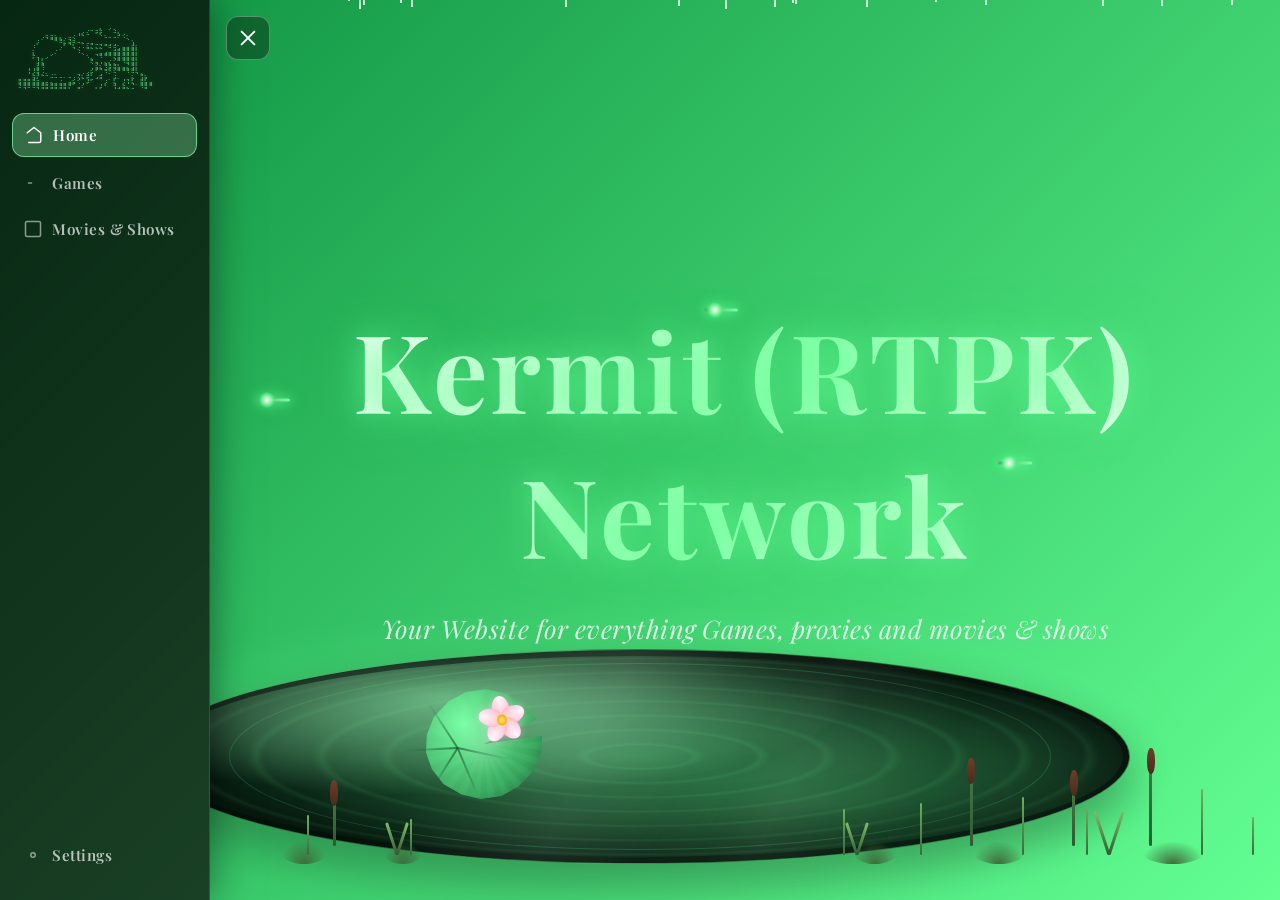
==== commit c0a73be6: "Fix: make asset paths root-relative and add runtime stylesheet fallback (works with site root, subpa" ====
--- a/index.html
+++ b/index.html
@@ -8,7 +8,33 @@
   <link rel="preconnect" href="https://fonts.googleapis.com" />
   <link rel="preconnect" href="https://fonts.gstatic.com" crossorigin />
   <link href="https://fonts.googleapis.com/css2?family=Playfair+Display:wght@600;700&display=swap" rel="stylesheet" />
-  <link rel="stylesheet" href="/assets/styles.css" />
+  <link id="kermit-stylesheet" rel="stylesheet" href="/assets/styles.css" />
+  <script>
+  (function(){
+    const primary = document.getElementById('kermit-stylesheet');
+    const fallbacks = ['assets/styles.css', './assets/styles.css'];
+    let i = 0;
+    function tryNext() {
+      if (i >= fallbacks.length) {
+        console.error('styles.css not found at expected locations', fallbacks);
+        return;
+      }
+      const l = document.createElement('link');
+      l.rel = 'stylesheet';
+      l.href = fallbacks[i++];
+      l.onload = () => console.info('Loaded stylesheet:', l.href);
+      l.onerror = () => { l.remove(); tryNext(); };
+      document.head.appendChild(l);
+    }
+    if (primary) {
+      primary.onerror = tryNext;
+    }
+    setTimeout(() => {
+      const loaded = Array.from(document.styleSheets).some(s => s.href && s.href.includes('styles.css'));
+      if (!loaded) tryNext();
+    }, 250);
+  })();
+  </script>
   <script src="/assets/theme.js" defer></script>
   <script src="/assets/animation.js" defer></script>
   <script src="/assets/cursor.js" defer></script>
@@ -119,19 +145,19 @@
 ⠀⠀⠀⢷⡞⠓⠒⠬⠥⠤⠄⠤⠠⢝⣆⡾⠃⣠⣾⠀⠀⣰⡀⠀⠀⣆⠀⢻⣦⠀⠀
 ⣿⣿⣿⣿⣶⣤⡤⣄⣀⣐⣀⣤⣮⢊⢀⡼⠋⠀⠀⡰⠁⣇⠀⡸⢹⣇⠀⣿⣧⣤
 ⠽⢿⠿⠿⢿⣿⣿⣿⣿⣿⣿⡟⠁⣤⠎⠀⠀⡄⡼⠃⠀⢺⣠⣷⣄⣈⠁⠻⣿⠛</pre>
-    <a class="sidebar-tab active" href="index.html">
+    <a class="sidebar-tab active" href="/index.html">
       <svg width="18" height="18" viewBox="0 0 24 24" fill="none" stroke="currentColor" stroke-width="2" stroke-linecap="round" stroke-linejoin="round"><path d="M3 9l9-7 9 7v11a2 2 0 0 1-2 2H5a2 [...]"/></svg>
       Home
     </a>
-    <a class="sidebar-tab" href="games.html">
+    <a class="sidebar-tab" href="/games.html">
       <svg width="18" height="18" viewBox="0 0 24 24" fill="none" stroke="currentColor" stroke-width="2" stroke-linecap="round" stroke-linejoin="round"><line x1="6" x2="10" y1="12" y2="12"/></svg>
       Games
     </a>
-    <a class="sidebar-tab" href="movies.html">
+    <a class="sidebar-tab" href="/movies.html">
       <svg width="18" height="18" viewBox="0 0 24 24" fill="none" stroke="currentColor" stroke-width="2" stroke-linecap="round" stroke-linejoin="round"><rect x="2" y="2" width="20" height="20" rx="2"/></svg>
       Movies &amp; Shows
     </a>
-    <a class="sidebar-tab sidebar-tab-settings" href="settings.html">
+    <a class="sidebar-tab sidebar-tab-settings" href="/settings.html">
       <svg width="18" height="18" viewBox="0 0 24 24" fill="none" stroke="currentColor" stroke-width="2" stroke-linecap="round" stroke-linejoin="round"><circle cx="12" cy="12" r="3"/></svg>
       Settings
     </a>
